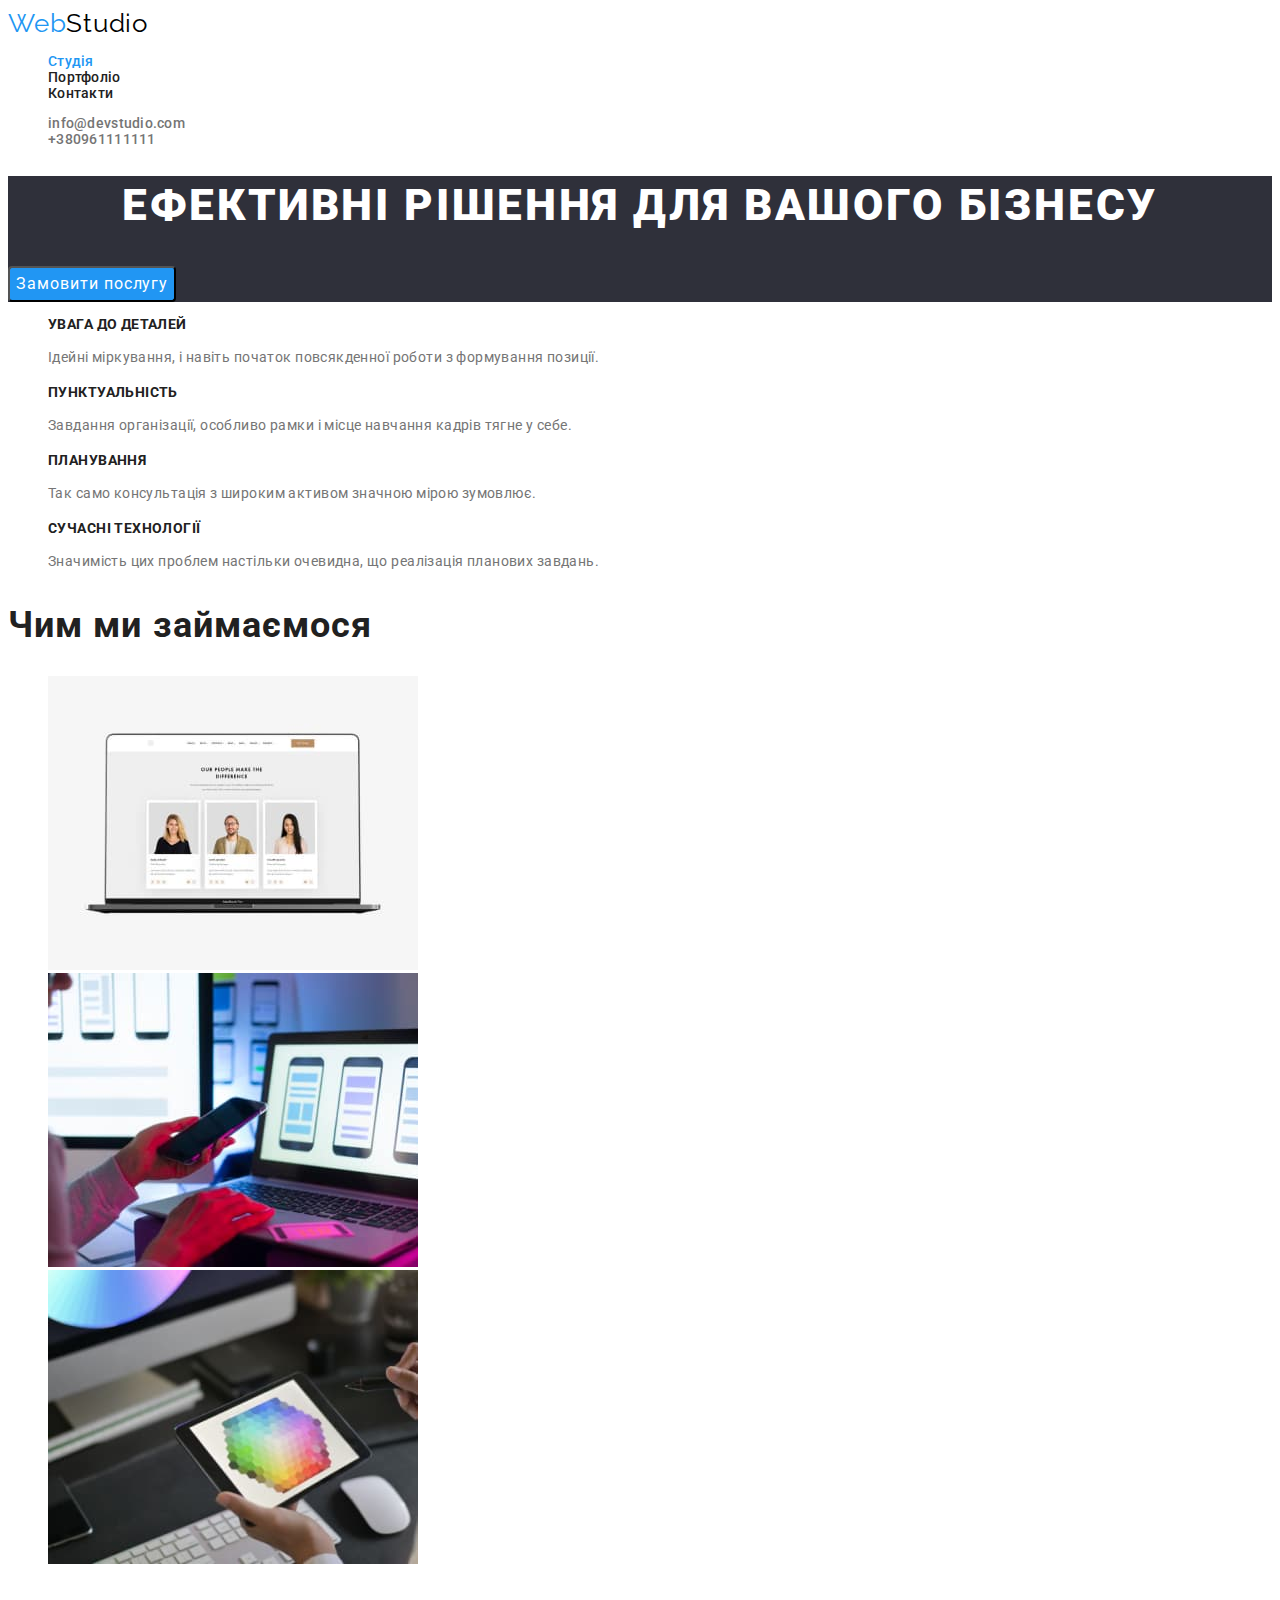
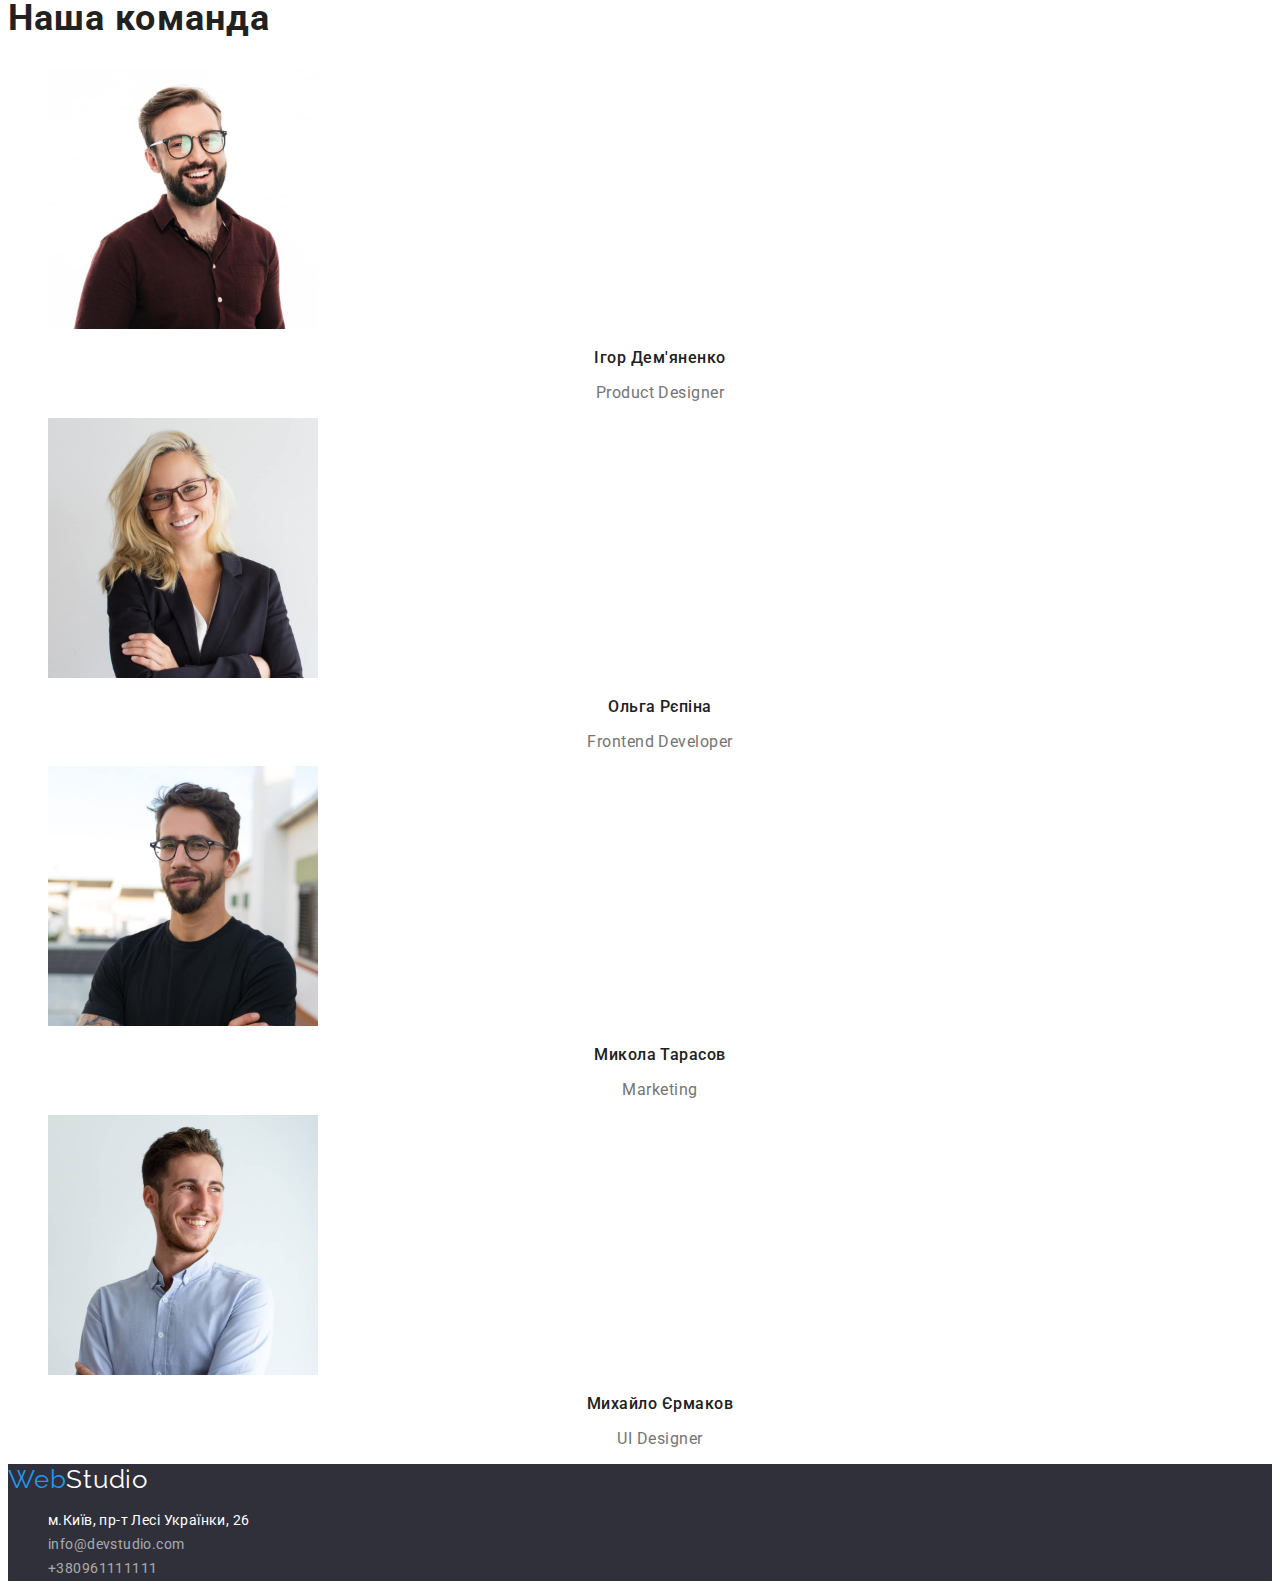
==== index.html @ 9971c694 "Initial commit" ====
<!DOCTYPE html>
<html lang="uk">
<head>
  <meta charset="UTF-8" />
  <meta http-equiv="X-UA-Compatible" content="IE=edge" />
  <meta name="viewport" content="width=device-width, initial-scale=1.0" />
  <title>WebStudio</title>
  <!--Fonts-->
  <link rel="preconnect" href="https://fonts.googleapis.com">
  <link rel="preconnect" href="https://fonts.gstatic.com" crossorigin>
  <link href="https://fonts.googleapis.com/css2?family=Raleway:wght@700&family=Roboto:wght@400;500;700;900&display=swap"
  rel="stylesheet">
  <!--Styles-->
  <link rel="stylesheet" href="./css/styles.css">
</head>
<body>
  <header>
    <nav class="hero-nav">
      <a class="header-logo-link" href="/index.html">Web<span class="header-logo">Studio</span></a>
      <ul class="list">
        <li><a class="header-link-blue" href="./index.html">Студія</a></li>
        <li><a class="header-link" href="./portfolio.html">Портфоліо</a></li>
        <li><a class="header-link" href="#">Контакти</a></li>
      </ul>
    </nav>
    <ul class="list">
        <li><a class="header-links" href="mailto:info@devstudio.com">info@devstudio.com</a></li>
        <li><a class="header-links" href="tel:+380961111111">+380961111111</a></li>
    </ul>
  </header>
  <main>
    <section class="hero-section">
      <h1 class="hero-title">Ефективні рішення для вашого бізнесу</h1>
      <button class="hero-button" type="button">Замовити послугу</button>
    </section>
    <section class="section-color">
      <h2 class="visually-hidden">Наші переваги</h2>
      <ul class="list">
        <li>
          <h3 class="heading-title">Увага до деталей</h3>
          <p class="text">Ідейні міркування, і навіть початок повсякденної роботи з формування позиції.</p>
        </li>
        <li>
          <h3 class="heading-title">Пунктуальність</h3>
          <p class="text">Завдання організації, особливо рамки і місце навчання кадрів тягне у себе.</p>
        </li>
        <li>
          <h3 class="heading-title">Планування</h3>
          <p class="text">Так само консультація з широким активом значною мірою зумовлює.</p>
        </li>
        <li>
          <h3 class="heading-title">Сучасні технології</h3>
          <p class="text">Значимість цих проблем настільки очевидна, що реалізація планових завдань.</p>
        </li>
      </ul>
    </section>
    <section>
      <h2 class="title-team">Чим ми займаємося</h2>
      <ul class="list">
        <li>
        <img src="./images/computer.jpg" alt="людина працює за комп'ютером" width="370">
        </li>
        <li>
        <img src="./images/phone.jpg" alt="людина намагається оновити телефон" width="370">
        </li>
        <li>
        <img src="./images/tablet.jpg" alt="людина бавиться на планшеті" width="370">
        </li>
      </ul>
    </section>
    <section class="team-color">
      <h2 class="title-team">Наша команда</h2>
      <ul class="list">
        <li class="team-c">
          <img src="./images/igor.jpg" alt="усміхнений чоловік в окулярах" width="270">
          <h3 class="section-title-igor">Ігор Дем'яненко</h3>
          <p class="section-text-pd">Product Designer</p>
        </li>
        <li class="team-c">
          <img src="./images/olga.jpg" alt="усміхнена жінка в окулярах" width="270">
          <h3 class="section-title-olga">Ольга Рєпіна</h3>
          <p class="section-text-fd">Frontend Developer</p>
        </li>
        <li class="team-c">
          <img src="./images/nicholas.jpg" alt="усміхнений чоловік" width="270">
          <h3 class="section-title-nicholas">Микола Тарасов</h3>
          <p class="section-text-m">Marketing</p>
        </li>
        <li class="team-c">
        <img src="./images/mykhailo.jpg" alt="чоловік в окулярах" width="270">
        <h3 class="section-title-mykhailo">Михайло Єрмаков</h3>
        <p class="section-text-d">UI Designer</p>
        </li>
      </ul>
    </section>
  </main>
  <footer class="footer">
    <a class="header-logo-link" href="/index.html">Web<span class="footer-logo">Studio</span></a>
      <address>
        <ul class="list">
          <li> <a class="footer-link-address" href="https://goo.gl/maps/9hd1pYUFkqTEmRKk8" target="_blank" rel="noreferrer noopener"> м.Київ, пр-т Лесі Українки, 26 </a></li>
          <li> <a class="footer-link" href="info@devstudio.com">info@devstudio.com</a></li>
          <li><a class="footer-link" href="+380961111111">+380961111111</a></li>
        </ul>
      </address>
  </footer>
</body>
</html>
---- css/styles.css ----
:root {
    --color-primary: #212121;
    --color-secondary: #757575;
    --color-header-logo-link: #2196F3;
    --color-hero-button: #188CE8;
    --color-logo: #000000; 
    --color-third: #2196F3;
    --color-button: #2196F3;
    --color-primary-white: #fff;
    --color-footer-address: #fff;
    --color-footer-text: #FFFFFF99;
    --color-hero-section: #2F303A;
    --color-hero-nav: #fff;
    --color-footer: #2F303A;
    --color-hero-title: #fff;
    --color-section: #F5F5F5;
    --color-bg: #F5F4FA;
}
body {
    color: var(--color-secondary);
    font-family: 'Roboto', 'sans-serif';
    font-size: 14px;
    letter-spacing: 0.03em;
}
.hero-nav {
    background-color: var(--color-hero-nav);
}
.header-logo-link {
    color: var(--color-header-logo-link);
    font-family: 'Raleway', 'sans-serif';
    font-size: 26px;
    line-height: 1.192;
    letter-spacing: 0.03em;
    text-decoration: none;
}
.header-logo {
    color: var(--color-logo);
}
.decoration {
    text-decoration: none;
}
.header-link,
.header-links {
    color: var(--color-primary);
    text-decoration: none;
    font-weight: 500;
    font-size: 14px;
    line-height: 1.142;
    letter-spacing: 0.02em;
}
.header-link-blue {
    color: var(--color-third);
    text-decoration: none;
    font-weight: 500;
    font-size: 14px;
    line-height: 1.142;
    letter-spacing: 0.02em;
}
.header-links {
    color: var(--color-secondary);
}
.header-link:hover,
.header-link:focus {
    color: var(--color-third);
}
.header-links:hover,
.header-links:focus {
    color: var(--color-third);
}

.hero-section {
    background-color: var(--color-hero-section);
}
.hero-title {
    color: var(--color-hero-title);
    font-weight: 900;
    font-size: 44px;
    line-height: 1.363;
    text-align: center;
    letter-spacing: 0.06em;
    text-transform: uppercase;
}
.hero-button {
    font-family: 'Roboto','sans-serif';
    font-style: normal;
    background: var(--color-button);
    color: var(--color-primary-white);
    cursor: pointer;
    font-weight: 700px;
    font-size: 16px;
    line-height: 1.875;
    border-radius: 4px;
    text-align: center;
    letter-spacing: 0.06em;
}
.hero-button:hover,
.hero-button:focus {
    background-color: var(--color-hero-button);
    color: var(--color-primary-white);
    outline-color: transparent;
    outline-style: solid;
    box-shadow: 4px;
}
.visually-hidden {
    position: absolute;
    white-space: nowrap;
    width: 1px;
    height: 1px;
    overflow: hidden;
    border: 0;
    padding: 0;
    clip: rect(0 0 0 0);
    clip-path: inset(50%);
    margin: -1px;
}
.heading-title {
    color: var(--color-primary);
    font-weight: 700;
    font-size: 14px;
    line-height: 1.142;
    letter-spacing: 0.03em;
    text-transform: uppercase;
}


.text {
    color: var(--color-secondary);
    font-size: 14px;
    line-height: 1.714;
    letter-spacing: 0.03em;
}

.section-team-color {
    background-color: var(--color-bg);
}
.team-c {
    background-color: var(--color-primary-white);
}
.title-team {
    color: var(--color-primary);
    font-family: 'Roboto','sans-serif';
    font-style: normal;
    font-weight: 700;
    font-size: 36px;
    line-height: 1.171;
    letter-spacing: 0.03em;
}

.section-title-igor {
    color: var(--color-primary);
    font-style: normal;
    font-weight: 500;
    font-size: 16px;
    line-height: 1.187;
    text-align: center;
    letter-spacing: 0.03em;
}
.section-text-pd {
    color: var(--color-secondary);
    font-style: normal;
    font-weight: 400;
    font-size: 16px;
    line-height: 1.187;
    text-align: center;
    letter-spacing: 0.03em;
}
.section-title-olga {
    color: var(--color-primary);
    font-style: normal;
    font-weight: 500;
    font-size: 16px;
    line-height: 1.187;
    text-align: center;
    letter-spacing: 0.03em;
}
.section-text-fd {
    color: var(--color-secondary);
    font-style: normal;
    font-weight: 400;
    font-size: 16px;
    line-height: 1.187;
    text-align: center;
    letter-spacing: 0.03em;
}
.section-title-nicholas {
    color: var(--color-primary);
    font-style: normal;
    font-weight: 500;
    font-size: 16px;
    line-height: 1.187;
    text-align: center;
    letter-spacing: 0.03em;
}
.section-text-m {
    color: var(--color-secondary);
    font-style: normal;
    font-weight: 400;
    font-size: 16px;
    line-height: 1.187;
    text-align: center;
    letter-spacing: 0.03em;
}
.section-title-mykhailo {
    color: var(--color-primary);
    font-style: normal;
    font-weight: 500;
    font-size: 16px;
    line-height: 1.187;
    text-align: center;
    letter-spacing: 0.03em;
}
.section-text-d {
    color: var(--color-secondary);
    font-style: normal;
    font-weight: 400;
    font-size: 16px;
    line-height: 1.187;
    text-align: center;
    letter-spacing: 0.03em;
}

.footer {
    background-color: var(--color-footer)
}
.footer-logo {
    color: var(--color-primary-white);
}
.footer-link-address {
    color: var(--color-footer-address);
    font-style: normal;
    font-size: 14px;
    line-height: 1.714;
    letter-spacing: 0.03em;
    text-decoration: none;
}
.footer-link {
    color: var(--color-footer-text);
    font-family: 'Roboto','sans-serif';
    font-style: normal;
    font-weight: 400;
    font-size: 14px;
    line-height: 1.714;
    letter-spacing: 0.03em;
    text-decoration: none;
}

.footer-link:hover {
    color: var(--color-header-logo-link);
}
.footer-link-address:hover {
    color: var(--color-header-logo-link);
}
.list {
    list-style: none;
}

.button {
    background-color: var(--color-bg);
    color: var(--color-primary);
    font-family: 'Roboto','sans-serif';
    cursor: pointer;
    font-style: normal;
    font-weight: 500;
    font-size: 16px;
    line-height: 1.625;
    letter-spacing: 0.03em;
}
.button:hover {
    background: var(--color-button);
    color: var(--color-primary-white);   
}
.button:focus {
    outline-color: transparent;
    outline-style: solid;
    box-shadow: 4px;
}
.section-title {
    color: var(--color-primary);
    font-family: 'Roboto', 'sans-serif';
    font-style: normal;
    font-weight: 700;
    font-size: 18px;
    line-height: 2;
    letter-spacing: 0.06em;
}
.section-images-text {
    color: var(--color-secondary);
    font-weight: 400;
    font-size: 16px;
    line-height: 1.875;
    letter-spacing: 0.03em;
}
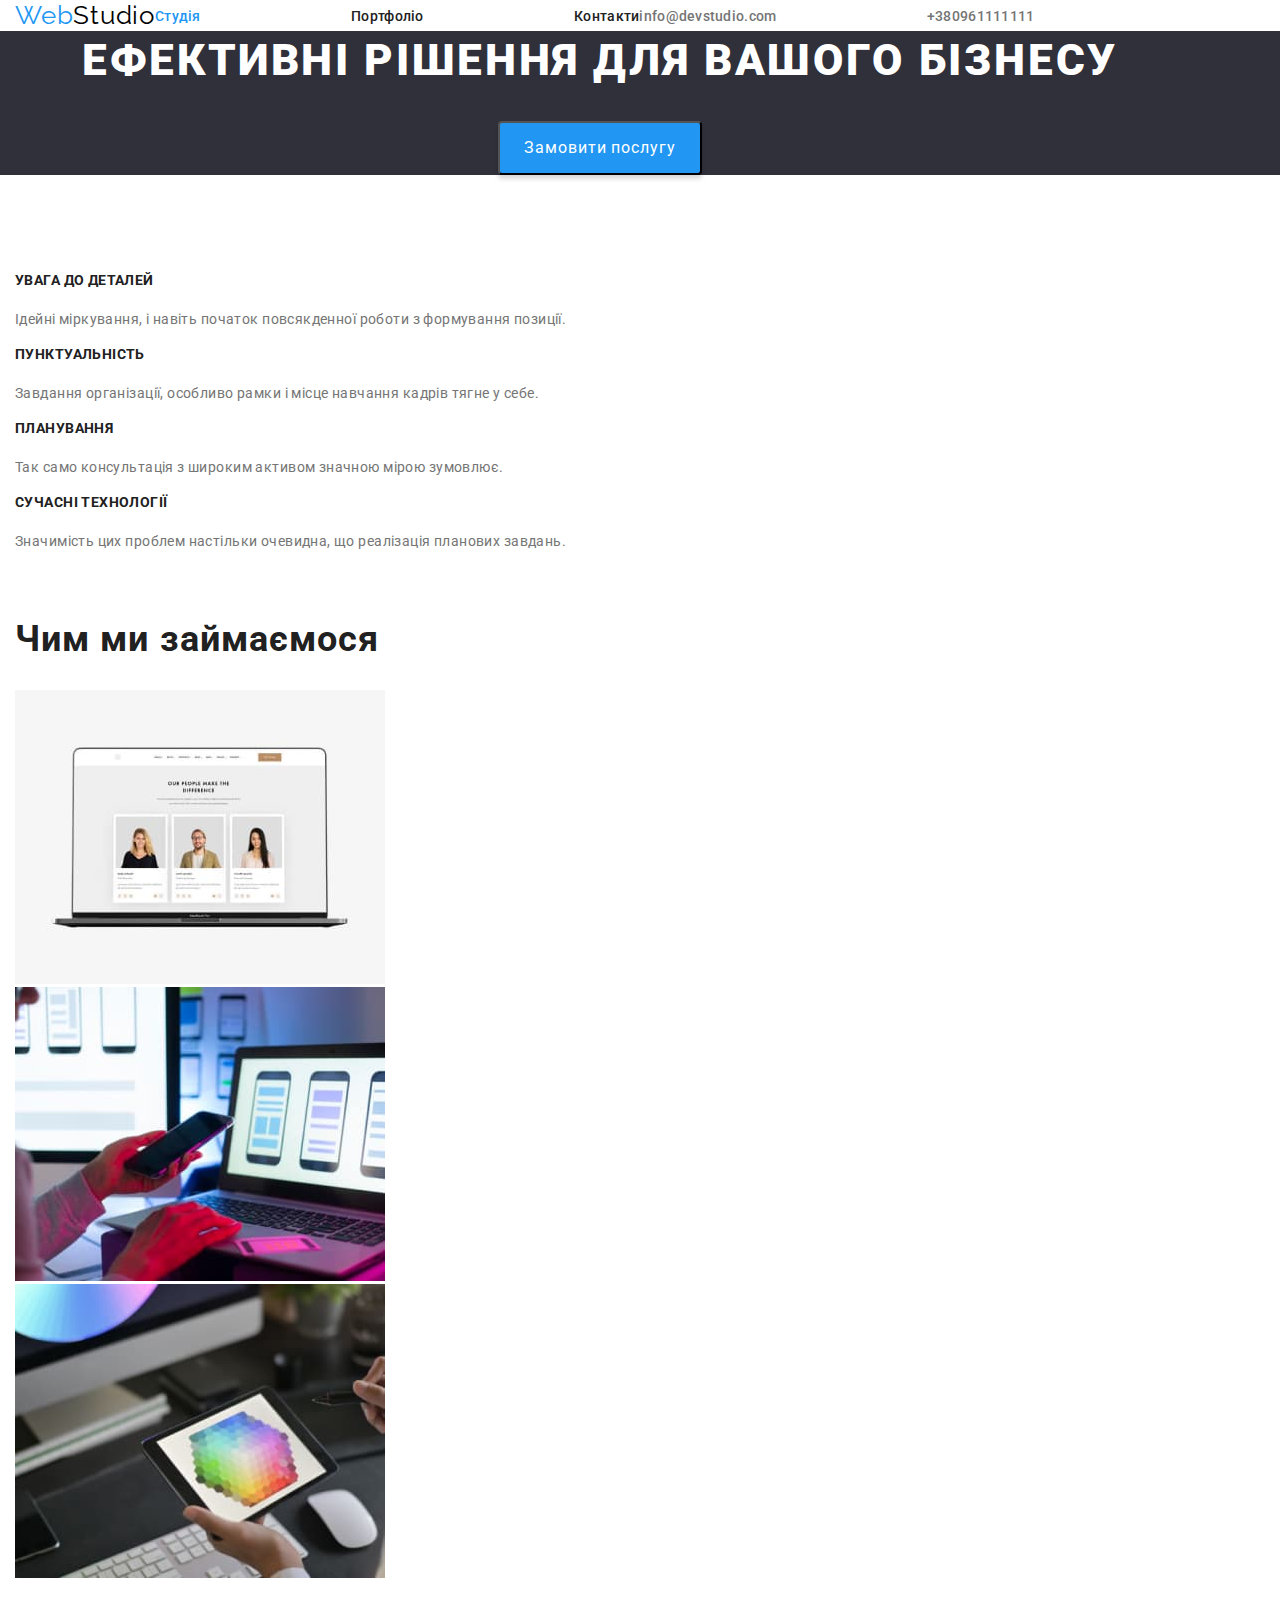
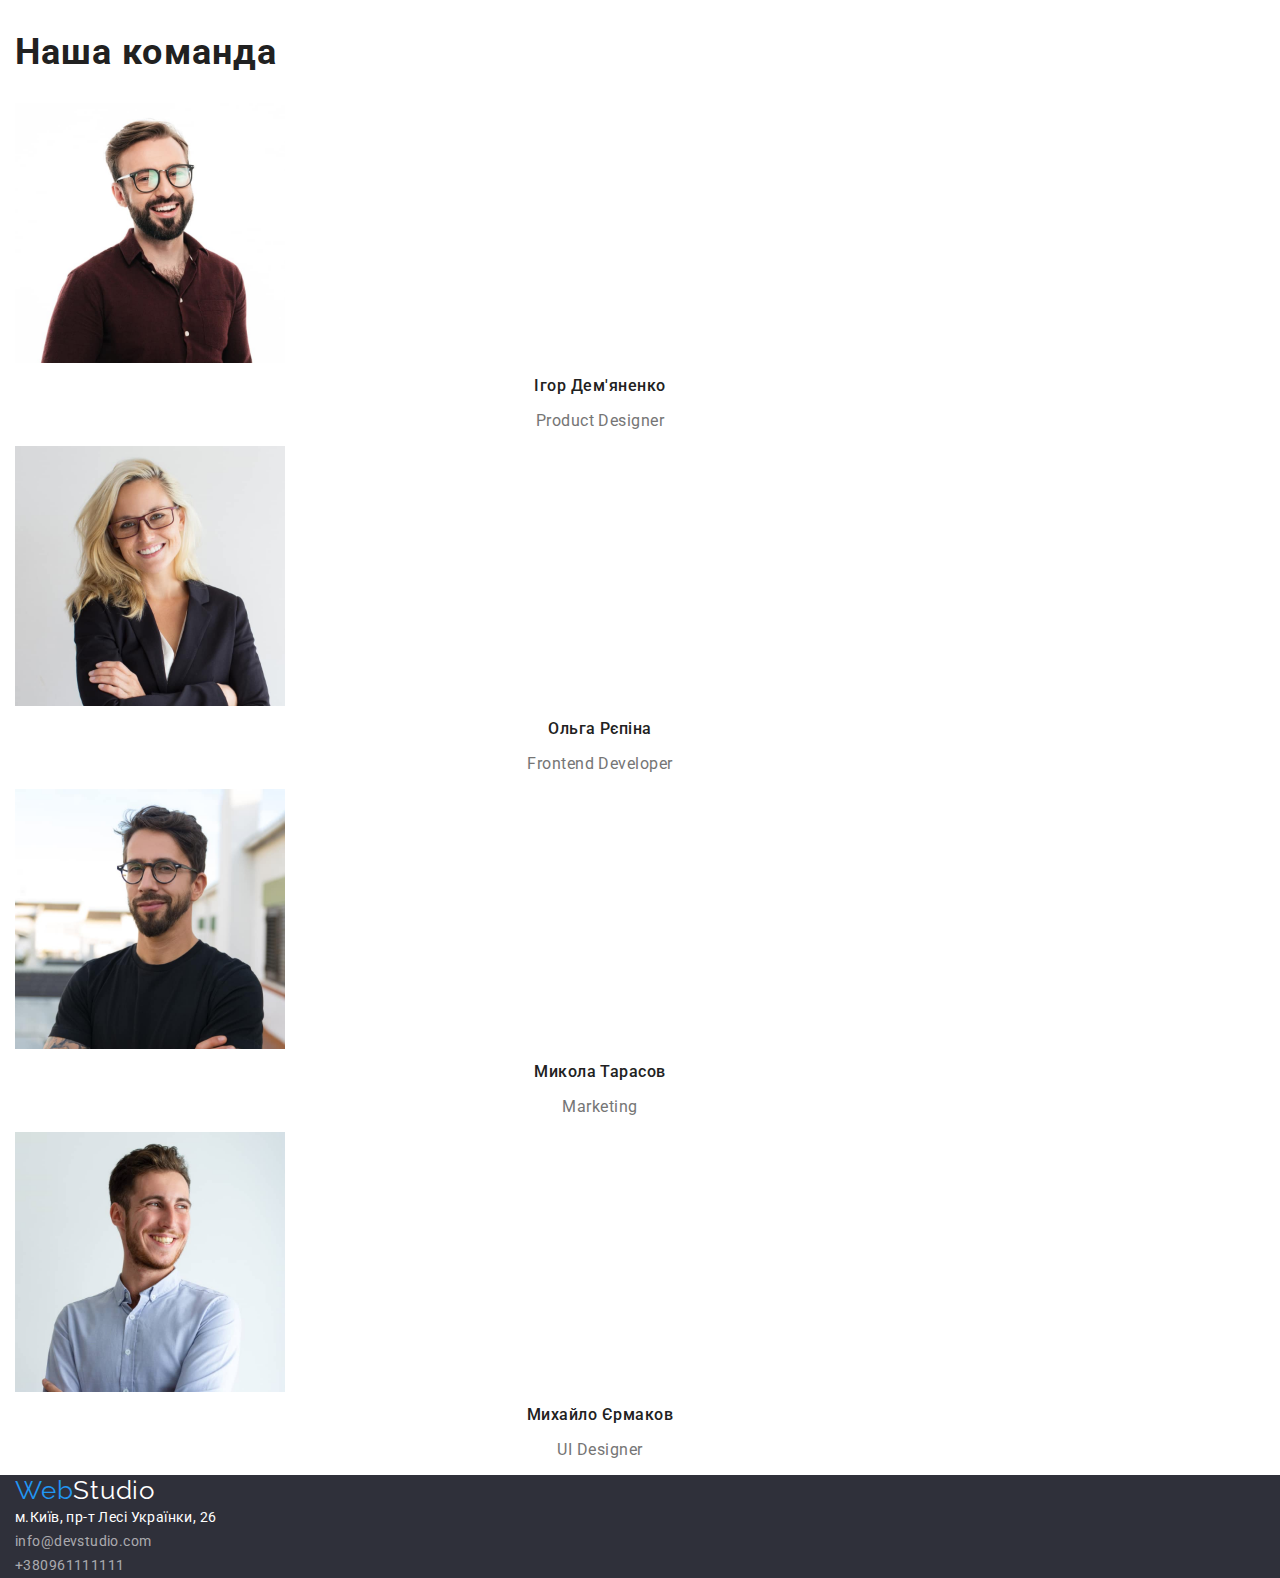
==== commit 7f1f4f1d: "шукаю помилку" ====
--- a/index.html
+++ b/index.html
@@ -10,30 +10,37 @@
   <link rel="preconnect" href="https://fonts.gstatic.com" crossorigin>
   <link href="https://fonts.googleapis.com/css2?family=Raleway:wght@700&family=Roboto:wght@400;500;700;900&display=swap"
   rel="stylesheet">
+  <!--Normalize-->
+  <link rel="stylesheet" href="https://cdnjs.cloudflare.com/ajax/libs/modern-normalize/1.0.0/modern-normalize.min.css" />
   <!--Styles-->
   <link rel="stylesheet" href="./css/styles.css">
 </head>
 <body>
   <header>
+    <div class="container-header">
     <nav class="hero-nav">
       <a class="header-logo-link" href="/index.html">Web<span class="header-logo">Studio</span></a>
-      <ul class="list">
-        <li><a class="header-link-blue" href="./index.html">Студія</a></li>
-        <li><a class="header-link" href="./portfolio.html">Портфоліо</a></li>
-        <li><a class="header-link" href="#">Контакти</a></li>
+      <ul class="header-menu">
+        <li a class="header-link-blue" href="./index.html">Студія</a></li>
+        <li a class="header-link" href="./portfolio.html">Портфоліо</a></li>
+        <li a class="header-link" href="#">Контакти</a></li>
       </ul>
     </nav>
-    <ul class="list">
-        <li><a class="header-links" href="mailto:info@devstudio.com">info@devstudio.com</a></li>
-        <li><a class="header-links" href="tel:+380961111111">+380961111111</a></li>
+    <ul class="header-menu">
+        <li a class="header-links" href="mailto:info@devstudio.com">info@devstudio.com</a></li>
+        <li a class="header-links" href="tel:+380961111111">+380961111111</a></li>
     </ul>
+    </div>
   </header>
   <main>
     <section class="hero-section">
+      <div class="container">
       <h1 class="hero-title">Ефективні рішення для вашого бізнесу</h1>
       <button class="hero-button" type="button">Замовити послугу</button>
+      </div>
     </section>
     <section class="section-color">
+      <div class="container">
       <h2 class="visually-hidden">Наші переваги</h2>
       <ul class="list">
         <li>
@@ -53,8 +60,10 @@
           <p class="text">Значимість цих проблем настільки очевидна, що реалізація планових завдань.</p>
         </li>
       </ul>
+      </div>
     </section>
     <section>
+      <div class="container">
       <h2 class="title-team">Чим ми займаємося</h2>
       <ul class="list">
         <li>
@@ -67,8 +76,10 @@
         <img src="./images/tablet.jpg" alt="людина бавиться на планшеті" width="370">
         </li>
       </ul>
+      </div>
     </section>
     <section class="team-color">
+      <div class="container">
       <h2 class="title-team">Наша команда</h2>
       <ul class="list">
         <li class="team-c">
@@ -92,9 +103,11 @@
         <p class="section-text-d">UI Designer</p>
         </li>
       </ul>
+      </div>
     </section>
   </main>
   <footer class="footer">
+    <div class="container">
     <a class="header-logo-link" href="/index.html">Web<span class="footer-logo">Studio</span></a>
       <address>
         <ul class="list">
@@ -103,6 +116,7 @@
           <li><a class="footer-link" href="+380961111111">+380961111111</a></li>
         </ul>
       </address>
+      </div>
   </footer>
 </body>
 </html>--- a/css/styles.css
+++ b/css/styles.css
@@ -22,8 +22,57 @@
     font-size: 14px;
     letter-spacing: 0.03em;
 }
-.hero-nav {
+
+/*Container*/
+ul {
+    margin: 0;
+    padding: 0;
+    list-style: none;
+}
+h1,
+h2,
+h3,
+h4,
+h5,
+h6,
+p {
+    margin-top: 0;
+}
+.container {
+    width: 1200px;
+    padding-left: 15px;
+    padding-right: 15px;
+    
+}
+.container-header{
+    width: 1200px;
+    padding-left: 15px;
+    padding-right: 15px;
+    display: flex;
+    justify-content: space-between;
+    align-items: center;
+    flex-grow: 1;
+    }
+.header-menu {
+    display: flex;
+    justify-content: space-between;
+    align-items: center;
+    flex-grow: 1;
+}
+
+
+/*--це для забрання відстаней між секціями
+•section.no-padding {
+    padding-top: 0%;
+    padding-bottom: 0%;
+}
+*/
+.hero-nav{
     background-color: var(--color-hero-nav);
+    display: flex;
+    justify-content: space-between;
+    align-items: center;
+    flex-grow: 1;
 }
 .header-logo-link {
     color: var(--color-header-logo-link);
@@ -32,6 +81,7 @@
     line-height: 1.192;
     letter-spacing: 0.03em;
     text-decoration: none;
+    
 }
 .header-logo {
     color: var(--color-logo);
@@ -47,6 +97,7 @@
     font-size: 14px;
     line-height: 1.142;
     letter-spacing: 0.02em;
+    cursor: pointer;
 }
 .header-link-blue {
     color: var(--color-third);
@@ -55,9 +106,15 @@
     font-size: 14px;
     line-height: 1.142;
     letter-spacing: 0.02em;
+    cursor: pointer;
 }
 .header-links {
     color: var(--color-secondary);
+
+    display: flex;
+        justify-content: space-between;
+        align-items: center;
+        flex-grow: 1;
 }
 .header-link:hover,
 .header-link:focus {
@@ -70,28 +127,41 @@
 
 .hero-section {
     background-color: var(--color-hero-section);
+    text-align: center;
+    margin-bottom: 97px;
+
+    margin-top: 0%;
 }
 .hero-title {
+    margin-top: 0;
+    margin-bottom: 30px;
+
     color: var(--color-hero-title);
     font-weight: 900;
     font-size: 44px;
     line-height: 1.363;
-    text-align: center;
+    
     letter-spacing: 0.06em;
     text-transform: uppercase;
 }
 .hero-button {
     font-family: 'Roboto','sans-serif';
     font-style: normal;
+
     background: var(--color-button);
     color: var(--color-primary-white);
+
     cursor: pointer;
     font-weight: 700px;
     font-size: 16px;
     line-height: 1.875;
+
+    
+    text-align: center;
+    letter-spacing: 0.06em;
+    box-shadow: 0px 4px 4px rgba(0, 0, 0, 0.15);
     border-radius: 4px;
-    text-align: center;
-    letter-spacing: 0.06em;
+    padding: 10px 24px; 
 }
 .hero-button:hover,
 .hero-button:focus {
@@ -120,6 +190,9 @@
     line-height: 1.142;
     letter-spacing: 0.03em;
     text-transform: uppercase;
+    padding-bottom: 10px;
+
+    margin-bottom: 10px;
 }
 
 
@@ -144,6 +217,8 @@
     font-size: 36px;
     line-height: 1.171;
     letter-spacing: 0.03em;
+
+    padding-top: 50px;
 }
 
 .section-title-igor {
@@ -154,6 +229,8 @@
     line-height: 1.187;
     text-align: center;
     letter-spacing: 0.03em;
+
+    padding-top: 10px;
 }
 .section-text-pd {
     color: var(--color-secondary);
@@ -172,6 +249,8 @@
     line-height: 1.187;
     text-align: center;
     letter-spacing: 0.03em;
+
+    padding-top: 10px;
 }
 .section-text-fd {
     color: var(--color-secondary);
@@ -190,6 +269,8 @@
     line-height: 1.187;
     text-align: center;
     letter-spacing: 0.03em;
+
+    padding-top: 10px;
 }
 .section-text-m {
     color: var(--color-secondary);
@@ -208,6 +289,8 @@
     line-height: 1.187;
     text-align: center;
     letter-spacing: 0.03em;
+
+    padding-top: 10px;
 }
 .section-text-d {
     color: var(--color-secondary);
@@ -250,9 +333,7 @@
 .footer-link-address:hover {
     color: var(--color-header-logo-link);
 }
-.list {
-    list-style: none;
-}
+
 
 .button {
     background-color: var(--color-bg);
